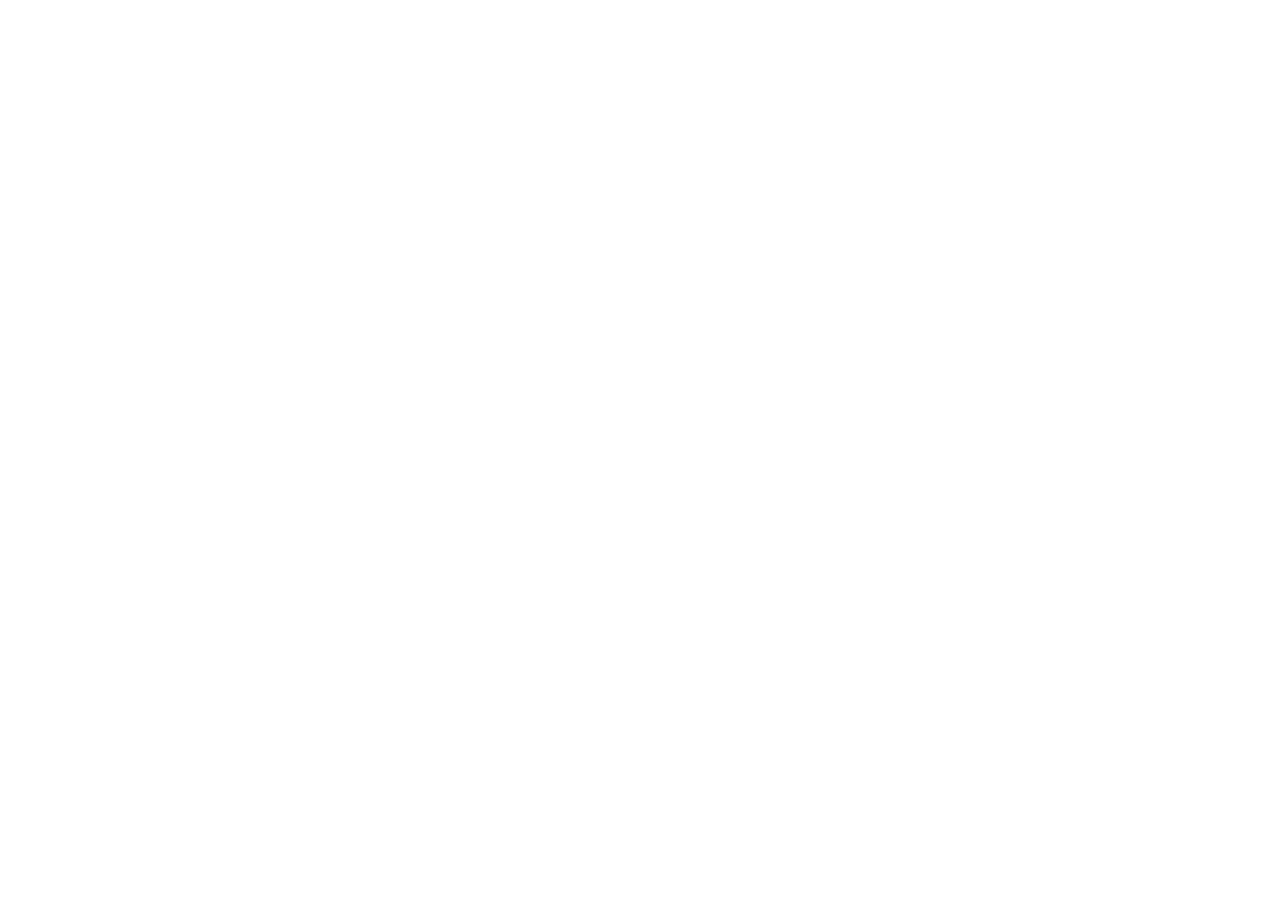
==== index.html @ d3a75a07 "Initial commit" ====
<!doctype html>
<html lang="en">
  <head>
    <meta charset="UTF-8" />
    <meta name="viewport" content="width=device-width, initial-scale=1.0" />
    <link
      href="https://cdn.jsdelivr.net/npm/bootstrap@5.3.2/dist/css/bootstrap.min.css"
      rel="stylesheet"
    />
    <script
      src="https://cdnjs.cloudflare.com/ajax/libs/Chart.js/4.5.0/chart.min.js"
      integrity="sha512-n/G+dROKbKL3GVngGWmWfwK0yPctjZQM752diVYnXZtD/48agpUKLIn0xDQL9ydZ91x6BiOmTIFwWjjFi2kEFg=="
      crossorigin="anonymous"
      referrerpolicy="no-referrer"
    ></script>
    <link rel="stylesheet" href="styles/global.css" />
    <title>Document</title>
  </head>
  <body>
    <header id="header"></header>
    <main id="main"></main>
    <footer id="footer"></footer>
    <script type="module" src="index.js"></script>
  </body>
</html>
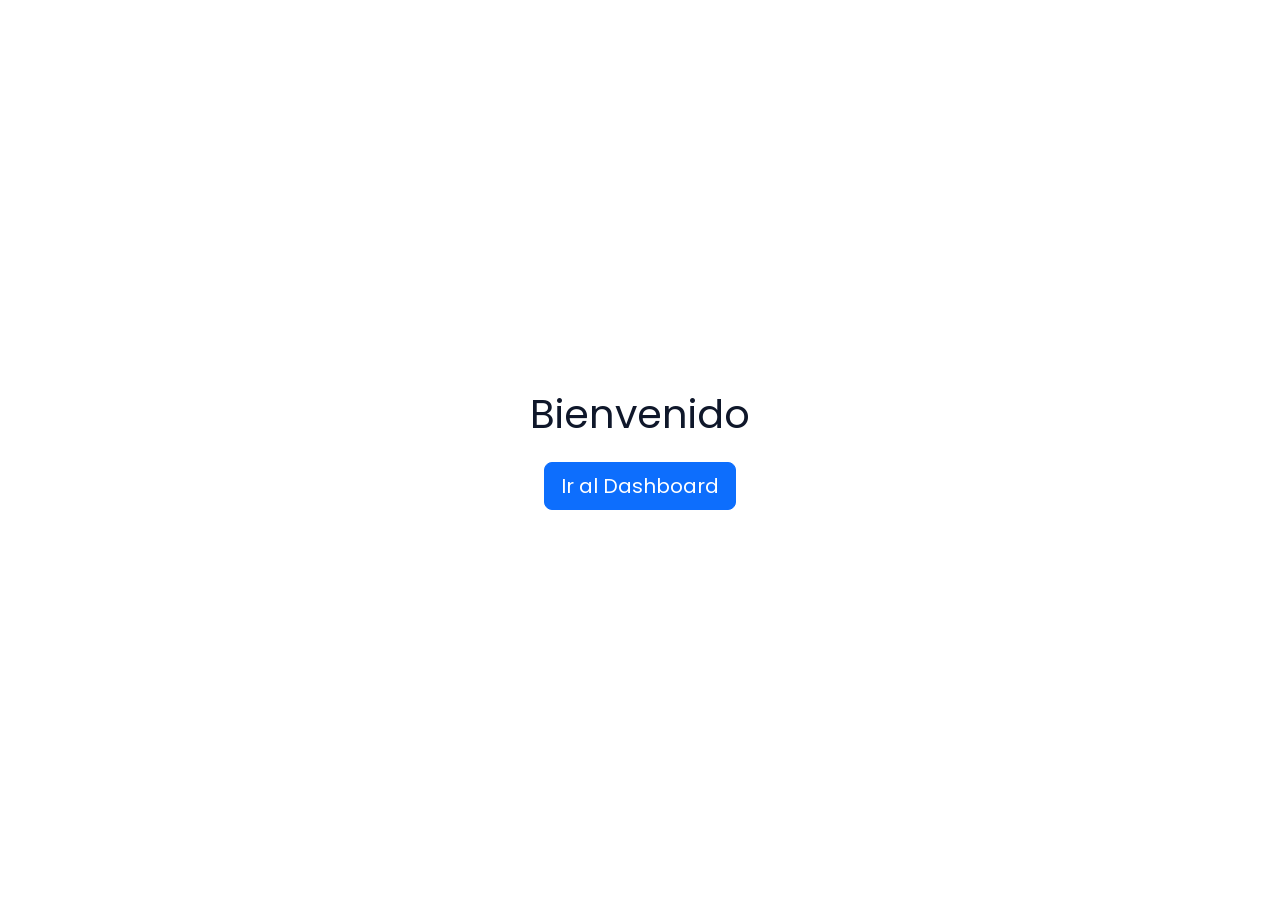
==== commit d6082a50: "añadiendo mas datos a datosCrudos.js y armando la ui de dashboardPage.html" ====
--- a/index.html
+++ b/index.html
@@ -1,5 +1,5 @@
 <!doctype html>
-<html lang="en">
+<html lang="es">
   <head>
     <meta charset="UTF-8" />
     <meta name="viewport" content="width=device-width, initial-scale=1.0" />
@@ -7,19 +7,20 @@
       href="https://cdn.jsdelivr.net/npm/bootstrap@5.3.2/dist/css/bootstrap.min.css"
       rel="stylesheet"
     />
-    <script
-      src="https://cdnjs.cloudflare.com/ajax/libs/Chart.js/4.5.0/chart.min.js"
-      integrity="sha512-n/G+dROKbKL3GVngGWmWfwK0yPctjZQM752diVYnXZtD/48agpUKLIn0xDQL9ydZ91x6BiOmTIFwWjjFi2kEFg=="
-      crossorigin="anonymous"
-      referrerpolicy="no-referrer"
-    ></script>
-    <link rel="stylesheet" href="styles/global.css" />
-    <title>Document</title>
+    <link rel="stylesheet" href="./src/styles/global.css" />
+    <title>Bienvenido</title>
   </head>
   <body>
-    <header id="header"></header>
-    <main id="main"></main>
-    <footer id="footer"></footer>
-    <script type="module" src="index.js"></script>
+    <div class="d-flex align-items-center justify-content-center vh-100">
+      <div class="text-center">
+        <h1 class="mb-4">Bienvenido</h1>
+        <a
+          href="./src/page/dashboardPage/dashboardPage.html"
+          class="btn btn-primary btn-lg"
+        >
+          Ir al Dashboard
+        </a>
+      </div>
+    </div>
   </body>
 </html>
--- a/src/styles/global.css
+++ b/src/styles/global.css
@@ -0,0 +1,73 @@
+@import url("../components/header/header-component.css");
+@import url("../components/footer/footer-component.css");
+@font-face {
+  font-family: "Poppins";
+  src: url("../../public/fonts/Poppins-Regular.ttf") format("truetype");
+  font-weight: 400;
+  font-style: normal;
+}
+
+@font-face {
+  font-family: "Poppins";
+  src: url("../../public/fonts/Poppins-SemiBold.ttf") format("truetype");
+  font-weight: 600;
+  font-style: normal;
+}
+
+@font-face {
+  font-family: "Poppins";
+  src: url("../../public/fonts/Poppins-Bold.ttf") format("truetype");
+  font-weight: 700;
+  font-style: normal;
+}
+
+:root {
+  /* Colors */
+  --color-primary: #2563eb;
+  --color-primary-dark: #1d4ed8;
+  --color-primary-light: #3b82f6;
+
+  --color-secondary: #64748b;
+  --color-secondary-dark: #475569;
+  --color-secondary-light: #94a3b8;
+
+  --color-background: #ffffff;
+  --color-background-alt: #f8fafc;
+  --color-background-dark: #f1f5f9;
+
+  --color-text: #0f172a;
+  --color-text-muted: #64748b;
+  --color-text-light: #94a3b8;
+
+  --color-border: #e2e8f0;
+  --color-border-light: #f1f5f9;
+
+  /* Chart Colors */
+  --chart-color-1: #ff6384;
+  --chart-color-2: #36a2eb;
+  --chart-color-3: #ffcd56;
+  --chart-color-4: #4bc0c0;
+  --chart-color-5: #ff9f40;
+  --chart-color-6: #ff6384;
+  --chart-color-7: #9966ff;
+  --chart-color-8: #c9cbcf;
+
+  /* Typography */
+  --font-family-base:
+    "Poppins", -apple-system, BlinkMacSystemFont, "Segoe UI", Roboto, sans-serif;
+}
+
+* {
+  margin: 0;
+  padding: 0;
+  box-sizing: border-box;
+}
+
+body {
+  font-family: var(--font-family-base);
+  color: var(--color-text);
+  background-color: var(--color-background);
+  min-height: 100vh;
+  display: flex;
+  flex-direction: column;
+}
